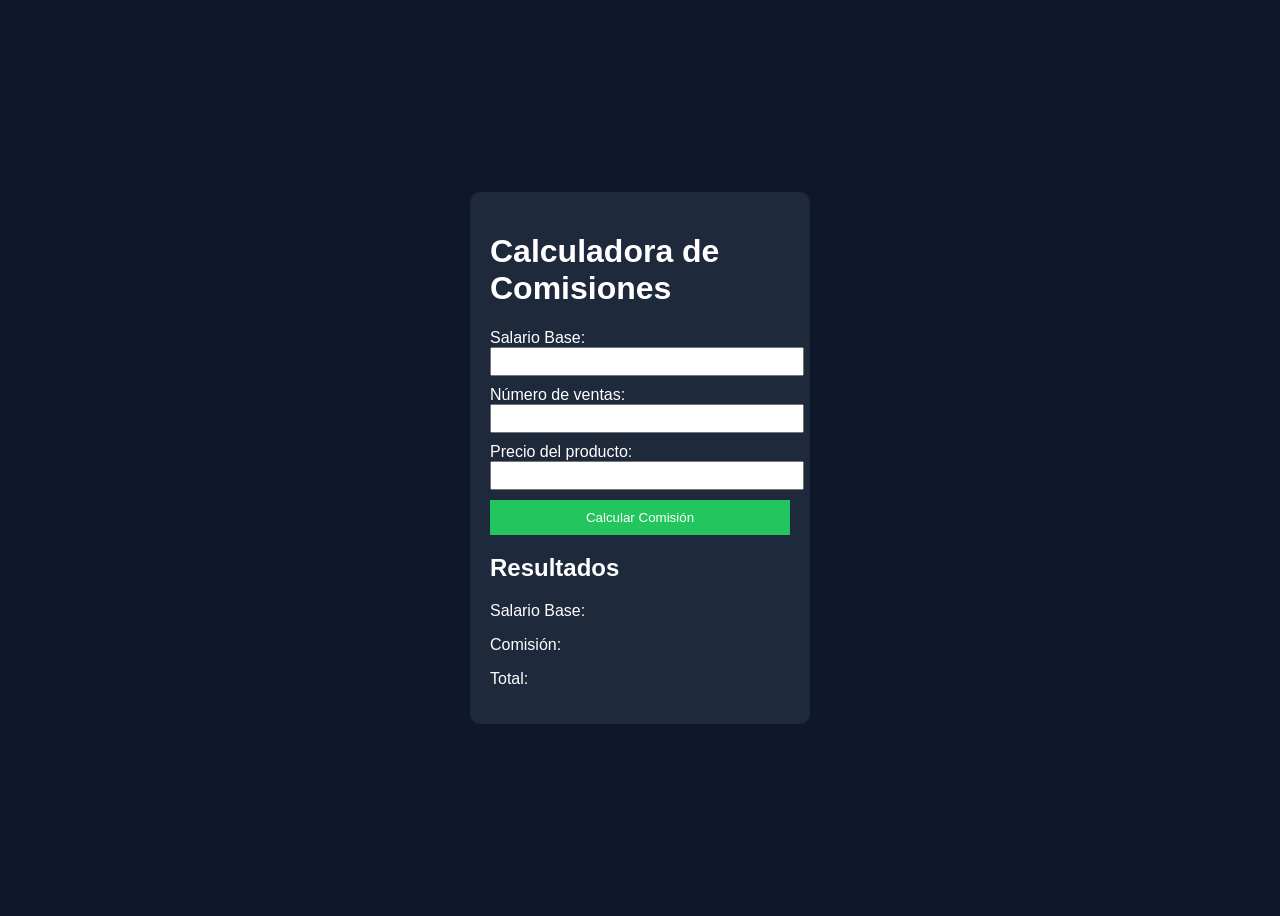
==== ventas.html @ 0cf7220b "primer commit" ====
<!DOCTYPE html>
<html lang="es">
<head>
    <meta charset="UTF-8">
    <title>Calculadora de Comisiones</title>
    <link rel="stylesheet" href="ventas.css">
    <script src="ventas.js"></script>
</head>
<body>

    <div class="contenedor">
        <h1>Calculadora de Comisiones</h1>

        <label>Salario Base:</label>
        <input type="text" id="txtSueldoBase">

        <label>Número de ventas:</label>
        <input type="text" id="txtVentas">

        <label>Precio del producto:</label>
        <input type="text" id="txtPrecio">

        <button>Calcular Comisión</button>

        <h2>Resultados</h2>
        <p>Salario Base: <span id="spSueldoBase"></span></p>
        <p>Comisión: <span id="spComision"></span></p>
        <p>Total: <span id="spTotal"></span></p>
    </div>

    
</body>
</html>
---- ventas.css ----
body {
    font-family: Arial;
    background-color: #0f172a;
    color: white;
    display: flex;
    justify-content: center;
    align-items: center;
    height: 100vh;
}

.contenedor {
    background-color: #1e293b;
    padding: 20px;
    border-radius: 10px;
    width: 300px;
}

input {
    width: 100%;
    margin-bottom: 10px;
    padding: 5px;
}

button {
    width: 100%;
    padding: 10px;
    background-color: #22c55e;
    border: none;
    color: white;
    cursor: pointer;
}

button:hover {
    background-color: #16a34a;
}
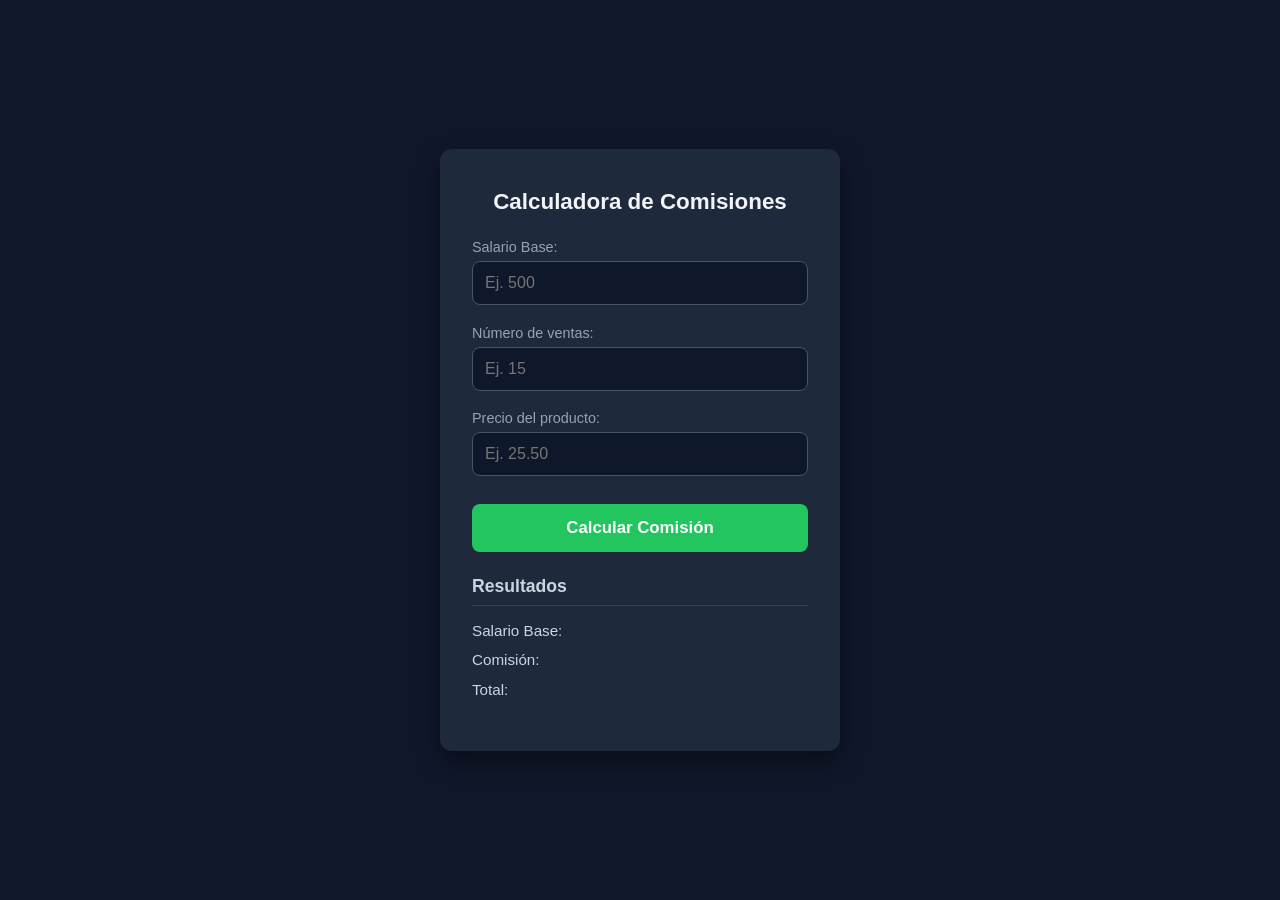
==== commit 54f05558: "Mejoras Parte Visual y Responsive con IA" ====
--- a/ventas.html
+++ b/ventas.html
@@ -2,8 +2,11 @@
 <html lang="es">
 <head>
     <meta charset="UTF-8">
+    <!-- Esta etiqueta es OBLIGATORIA para que el diseño sea responsive en móviles -->
+    <meta name="viewport" content="width=device-width, initial-scale=1.0">
     <title>Calculadora de Comisiones</title>
     <link rel="stylesheet" href="ventas.css">
+    <script src="utilitarios.js"></script>
     <script src="ventas.js"></script>
 </head>
 <body>
@@ -11,23 +14,22 @@
     <div class="contenedor">
         <h1>Calculadora de Comisiones</h1>
 
-        <label>Salario Base:</label>
-        <input type="text" id="txtSueldoBase">
+        <label for="txtSueldoBase">Salario Base:</label>
+        <input type="text" id="txtSueldoBase" placeholder="Ej. 500">
 
-        <label>Número de ventas:</label>
-        <input type="text" id="txtVentas">
+        <label for="txtVentas">Número de ventas:</label>
+        <input type="text" id="txtVentas" placeholder="Ej. 15">
 
-        <label>Precio del producto:</label>
-        <input type="text" id="txtPrecio">
+        <label for="txtPrecio">Precio del producto:</label>
+        <input type="text" id="txtPrecio" placeholder="Ej. 25.50">
 
-        <button>Calcular Comisión</button>
+        <button onclick="calcular()">Calcular Comisión</button>
 
         <h2>Resultados</h2>
         <p>Salario Base: <span id="spSueldoBase"></span></p>
         <p>Comisión: <span id="spComision"></span></p>
-        <p>Total: <span id="spTotal"></span></p>
+        <p class="total-destacado">Total: <span id="spTotal"></span></p>
     </div>
 
-    
 </body>
 </html>
--- a/ventas.css
+++ b/ventas.css
@@ -1,35 +1,123 @@
+/* Reseteo básico para evitar que los paddings rompan el diseño en pantallas pequeñas */
+* {
+    box-sizing: border-box;
+    margin: 0;
+    padding: 0;
+}
+
 body {
-    font-family: Arial;
+    /* Tipografía más moderna y limpia */
+    font-family: 'Segoe UI', Roboto, Helvetica, Arial, sans-serif;
     background-color: #0f172a;
-    color: white;
+    color: #f8fafc;
     display: flex;
     justify-content: center;
     align-items: center;
-    height: 100vh;
+    /* Usar min-height evita que el contenido se corte en pantallas horizontales de celulares */
+    min-height: 100vh; 
+    padding: 20px; /* Un margen de seguridad para que no toque los bordes del celular */
 }
 
 .contenedor {
     background-color: #1e293b;
-    padding: 20px;
-    border-radius: 10px;
-    width: 300px;
+    padding: 2.5rem 2rem;
+    border-radius: 12px;
+    /* Aquí ocurre la magia del responsive: ocupa el 100% pero nunca pasa de 400px */
+    width: 100%;
+    max-width: 400px;
+    box-shadow: 0 10px 25px rgba(0, 0, 0, 0.4); /* Sombra para dar profundidad */
+}
+
+h1 {
+    font-size: 1.4rem;
+    text-align: center;
+    margin-bottom: 1.5rem;
+    color: #f1f5f9;
+}
+
+h2 {
+    font-size: 1.1rem;
+    margin-top: 1.5rem;
+    margin-bottom: 1rem;
+    color: #cbd5e1;
+    border-bottom: 1px solid #334155;
+    padding-bottom: 0.5rem;
+}
+
+label {
+    display: block;
+    font-size: 0.9rem;
+    color: #94a3b8;
+    margin-bottom: 0.4rem;
 }
 
 input {
     width: 100%;
-    margin-bottom: 10px;
-    padding: 5px;
+    margin-bottom: 1.2rem;
+    padding: 12px;
+    border-radius: 8px;
+    border: 1px solid #475569;
+    background-color: #0f172a;
+    color: white;
+    font-size: 1rem;
+    transition: all 0.3s ease; /* Suavidad en las animaciones */
+}
+
+/* Efecto de foco cuando el usuario toca el input en su celular */
+input:focus {
+    outline: none;
+    border-color: #22c55e;
+    box-shadow: 0 0 0 3px rgba(34, 197, 94, 0.2);
 }
 
 button {
     width: 100%;
-    padding: 10px;
+    padding: 14px;
+    margin-top: 0.5rem;
     background-color: #22c55e;
     border: none;
+    border-radius: 8px;
     color: white;
+    font-size: 1.05rem;
+    font-weight: bold;
     cursor: pointer;
+    transition: background-color 0.3s ease, transform 0.1s;
 }
 
 button:hover {
     background-color: #16a34a;
+}
+
+button:active {
+    transform: scale(0.98); /* Pequeño efecto de "hundimiento" al hacer clic */
+}
+
+/* Estilización de la zona de resultados para que se vea como un ticket limpio */
+p {
+    display: flex;
+    justify-content: space-between; /* Separa el texto del resultado a los extremos */
+    margin-bottom: 0.8rem;
+    font-size: 0.95rem;
+    color: #cbd5e1;
+}
+
+span {
+    font-weight: bold;
+    color: white;
+}
+
+.total-destacado span {
+    color: #22c55e; /* Resalta el total final en verde */
+    font-size: 1.1rem;
+}
+
+/* Media Query para celulares muy pequeños (ej. iPhone SE) */
+@media (max-width: 360px) {
+    .contenedor {
+        padding: 1.5rem;
+    }
+    
+    h1 {
+        font-size: 1.25rem;
+    }
 }
